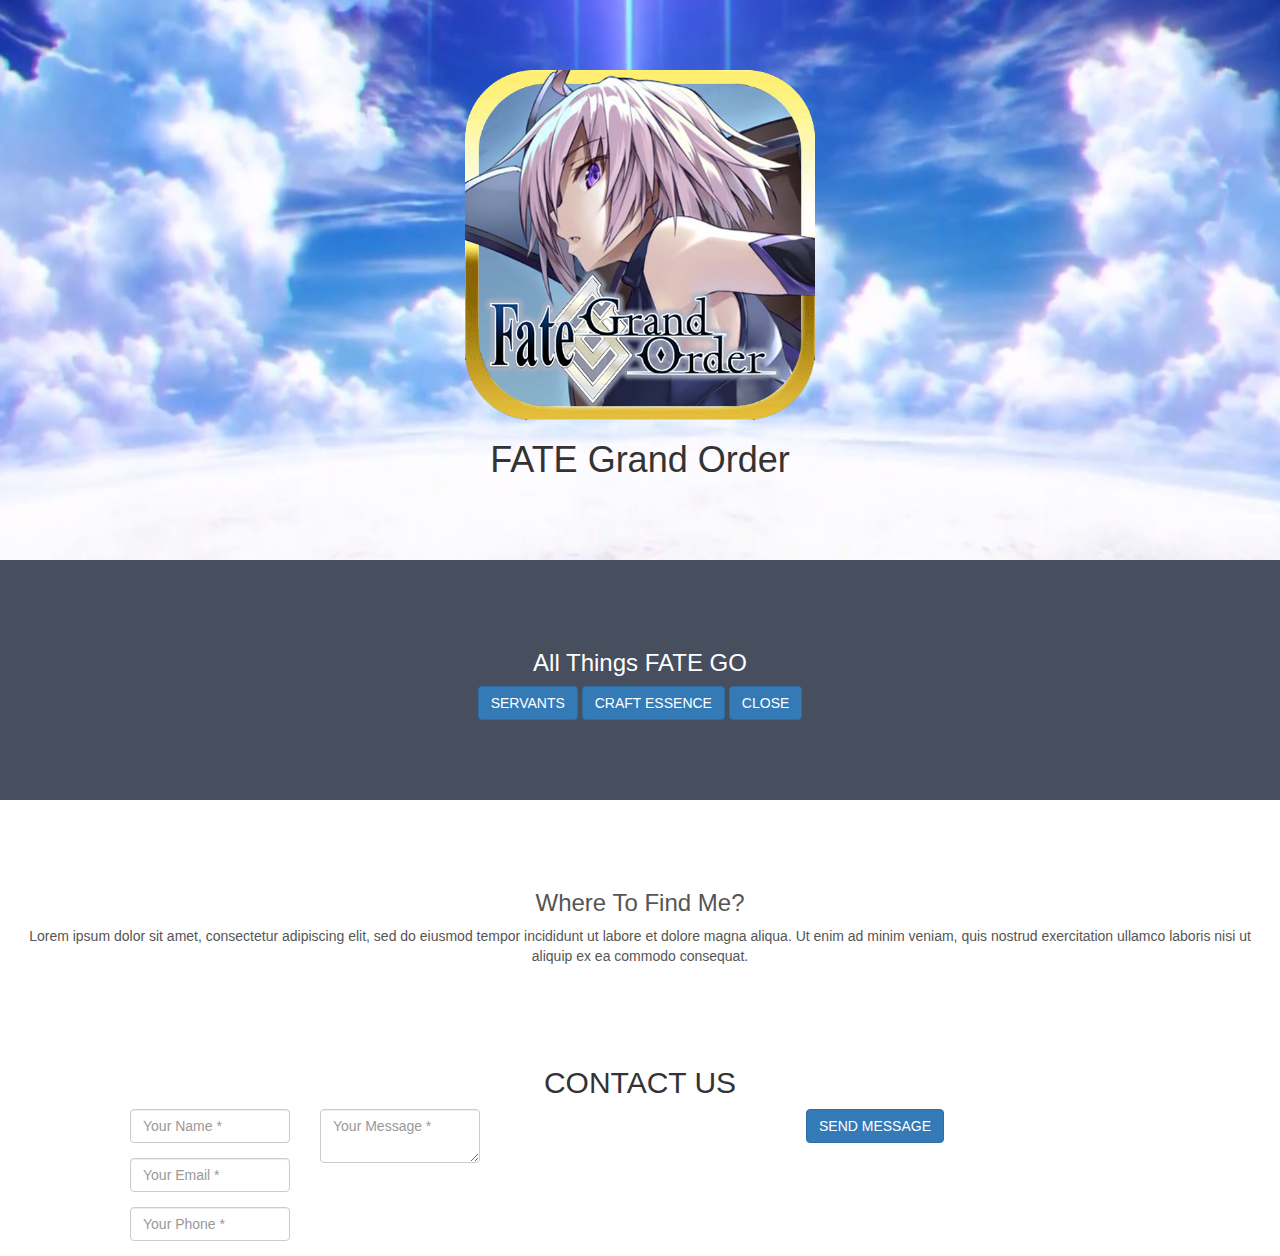
==== main.html @ 39d9aa52 "changes added" ====
<!DOCTYPE html>
<html lang="en">
   <head>
      <!-- Theme Made By www.w3schools.com - No Copyright -->
      <title>Bootstrap Theme Simply Me</title>
      <meta charset="utf-8">
      <meta name="viewport" content="width=device-width, initial-scale=1">
      <link rel="stylesheet" href="https://maxcdn.bootstrapcdn.com/bootstrap/3.4.1/css/bootstrap.min.css">
      <script src="https://ajax.googleapis.com/ajax/libs/jquery/3.5.1/jquery.min.js"></script>
      <script src="https://maxcdn.bootstrapcdn.com/bootstrap/3.4.1/js/bootstrap.min.js"></script>
      <link rel="style" href="style.css">
      <script  src="script.js"></script>
      <style>
        .profile{
          height: 350px;
          width: 350px;
        }
         .row{
         padding-left:60px;
         padding-right:60px;
         display: flex;
         text-align: center;
         justify-content: center;
         float: left;
         width: 500px;
         }
         .user{
         box-shadow: 2px 2px 5px rgba(0,0,0,0.03);
         border-radius: 20px;
         background-color: slategray;
         padding:1rem;
         margin-bottom: 1rem;
         flex: 33.33%;
         padding: 5px;
         align-self: center;
         }
         .bg-1 { 
         background-image: url(imgs/The_Lostbelts.jpg);
         background-repeat: no-repeat;
         background-attachment: fixed;
         background-size: 100% 75%;
         }
         .bg-2 { 
         background-color: #474e5d;
         color: #ffffff;
         }
         .bg-3 { 
         background-color: #ffffff;
         color: #555555;
         }
         .container-fluid {
         padding-top: 70px;
         padding-bottom: 70px;
         }
         @media only screen and (max-width: 600px) {
            body {
            
         }
        }
      </style>
   </head>
   <body>
      <div class="container-fluid bg-1 text-center">
         <img src="imgs/Profile.png" class="profile">
         <h1 id="title">FATE Grand Order</h1>
      </div>
      <div class="container-fluid bg-2 text-center">
         <h3>All Things FATE GO</h3>
         <button class="btn btn-primary btn-xl text-uppercase"  onclick="Servants()">Servants</button>
         <button class="btn btn-primary btn-xl text-uppercase" onclick="CraftEssence()">Craft Essence</button>
         <button class="btn btn-primary btn-xl text-uppercase" onClick="window.location.reload();">close</button>
         <p></p>
         <div id="app"> </div>
      </div>
      <div class="container-fluid bg-3 text-center">
         <h3>Where To Find Me?</h3>
         <p>Lorem ipsum dolor sit amet, consectetur adipiscing elit, sed do eiusmod tempor incididunt ut labore et dolore magna aliqua. Ut enim ad minim veniam, quis nostrud exercitation ullamco laboris nisi ut aliquip ex ea commodo consequat.</p>
      </div>
      <section class="page-section" id="contact">
         <div class="container">
            <div class="text-center">
               <h2 class="section-heading text-uppercase">Contact Us</h2>
            </div>
            <form id="contactForm" name="sentMessage" novalidate="novalidate">
               <div class="row align-items-stretch mb-5">
                  <div class="col-md-6">
                     <div class="form-group">
                        <input class="form-control" id="name" type="text" placeholder="Your Name *" required="required" data-validation-required-message="Please enter your name." />
                        <p class="help-block text-danger"></p>
                     </div>
                     <div class="form-group">
                        <input class="form-control" id="email" type="email" placeholder="Your Email *" required="required" data-validation-required-message="Please enter your email address." />
                        <p class="help-block text-danger"></p>
                     </div>
                     <div class="form-group mb-md-0">
                        <input class="form-control" id="phone" type="tel" placeholder="Your Phone *" required="required" data-validation-required-message="Please enter your phone number." />
                        <p class="help-block text-danger"></p>
                     </div>
                  </div>
                  <div class="col-md-6">
                     <div class="form-group form-group-textarea mb-md-0">
                        <textarea class="form-control" id="message" placeholder="Your Message *" required="required" data-validation-required-message="Please enter a message."></textarea>
                        <p class="help-block text-danger"></p>
                     </div>
                  </div>
               </div>
               <div class="text-center">
                  <div id="success"></div>
                  <button class="btn btn-primary btn-xl text-uppercase" id="sendMessageButton" type="submit">Send Message</button>
               </div>
            </form>
         </div>
      </section>
   </body>
</html>
---- style.css ----
#root {
    max-width: 1200px;
    margin: 0 auto;
  }
  
  .container {
    display: flex;
    flex-wrap: wrap;
  }
  
  .card {
    margin: 1rem;
    border: 1px solid gray;
  }
  
  @media screen and (min-width: 600px) {
    .card {
      flex: 1 1 calc(50% - 2rem);
    }
  }
  
  @media screen and (min-width: 900px) {
    .card {
      flex: 1 1 calc(33% - 2rem);
    }
  } 
.button{
  size: 20px;
}


.row{

padding-left:60px;
padding-right:60px;
display: flex;
text-align: center;
justify-content: center;
float: left;
width: 500px;

}
.user{
box-shadow: 2px 2px 5px rgba(0,0,0,0.03);
border-radius: 20px;
background-color: slategray;
padding:1rem;
margin-bottom: 1rem;
flex: 33.33%;
padding: 5px;

align-self: center;
}
.bg-1 { 
  background-image: url(imgs/The_Lostbelts.jpg);
  background-repeat: no-repeat;
  background-attachment: fixed;
  background-size: 100% 75%;
  
  
}
.bg-2 { 
  background-color: #474e5d;
  color: #ffffff;
}

.bg-3 { 
  background-color: #ffffff;
  color: #555555;
}
.container-fluid {
  padding-top: 70px;
  padding-bottom: 70px;
}
* {
  box-sizing: border-box;
}
* {
box-sizing: border-box;
}
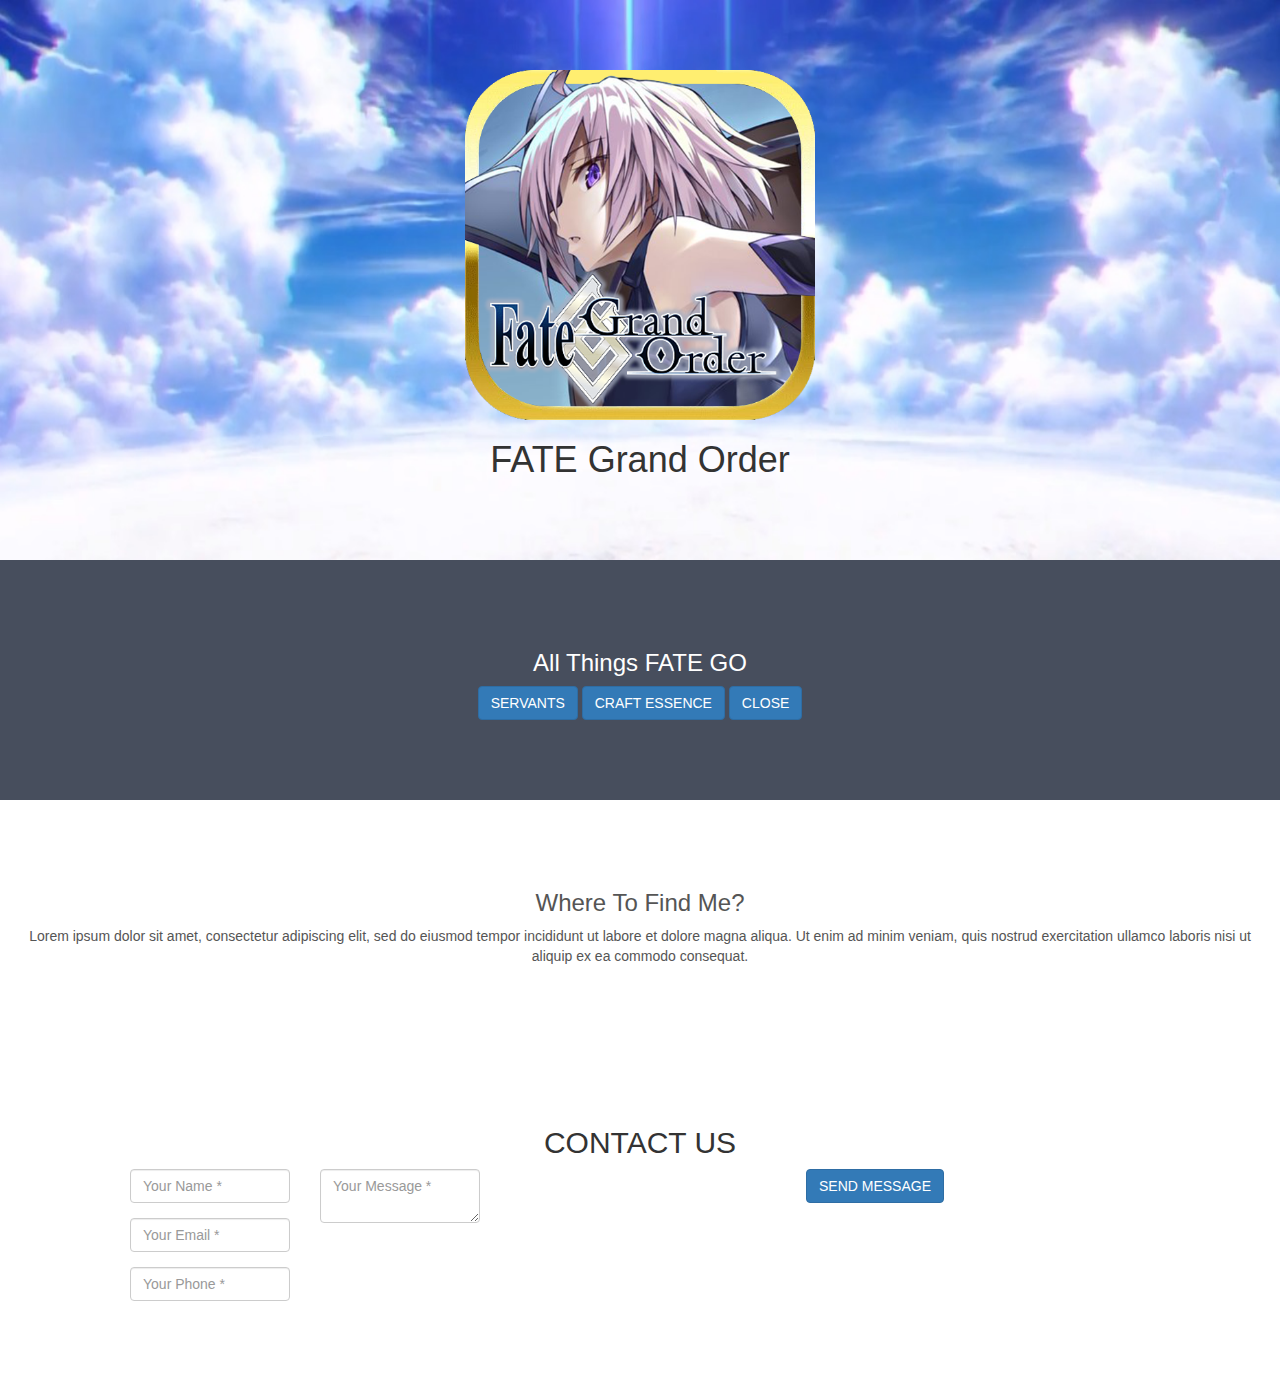
==== commit 2c6502d2: "test" ====
--- a/main.html
+++ b/main.html
@@ -8,7 +8,7 @@
       <link rel="stylesheet" href="https://maxcdn.bootstrapcdn.com/bootstrap/3.4.1/css/bootstrap.min.css">
       <script src="https://ajax.googleapis.com/ajax/libs/jquery/3.5.1/jquery.min.js"></script>
       <script src="https://maxcdn.bootstrapcdn.com/bootstrap/3.4.1/js/bootstrap.min.js"></script>
-      <link rel="style" href="style.css">
+      
       <script  src="script.js"></script>
       <style>
         .profile{
@@ -52,11 +52,12 @@
          padding-top: 70px;
          padding-bottom: 70px;
          }
-         @media only screen and (max-width: 600px) {
-            body {
-            
-         }
-        }
+         .page-section {
+            padding: 6rem 0;
+            display: block;
+          }
+         
+        
       </style>
    </head>
    <body>
@@ -104,7 +105,7 @@
                      </div>
                   </div>
                </div>
-               <div class="text-center">
+               <div class=" text-center">
                   <div id="success"></div>
                   <button class="btn btn-primary btn-xl text-uppercase" id="sendMessageButton" type="submit">Send Message</button>
                </div>
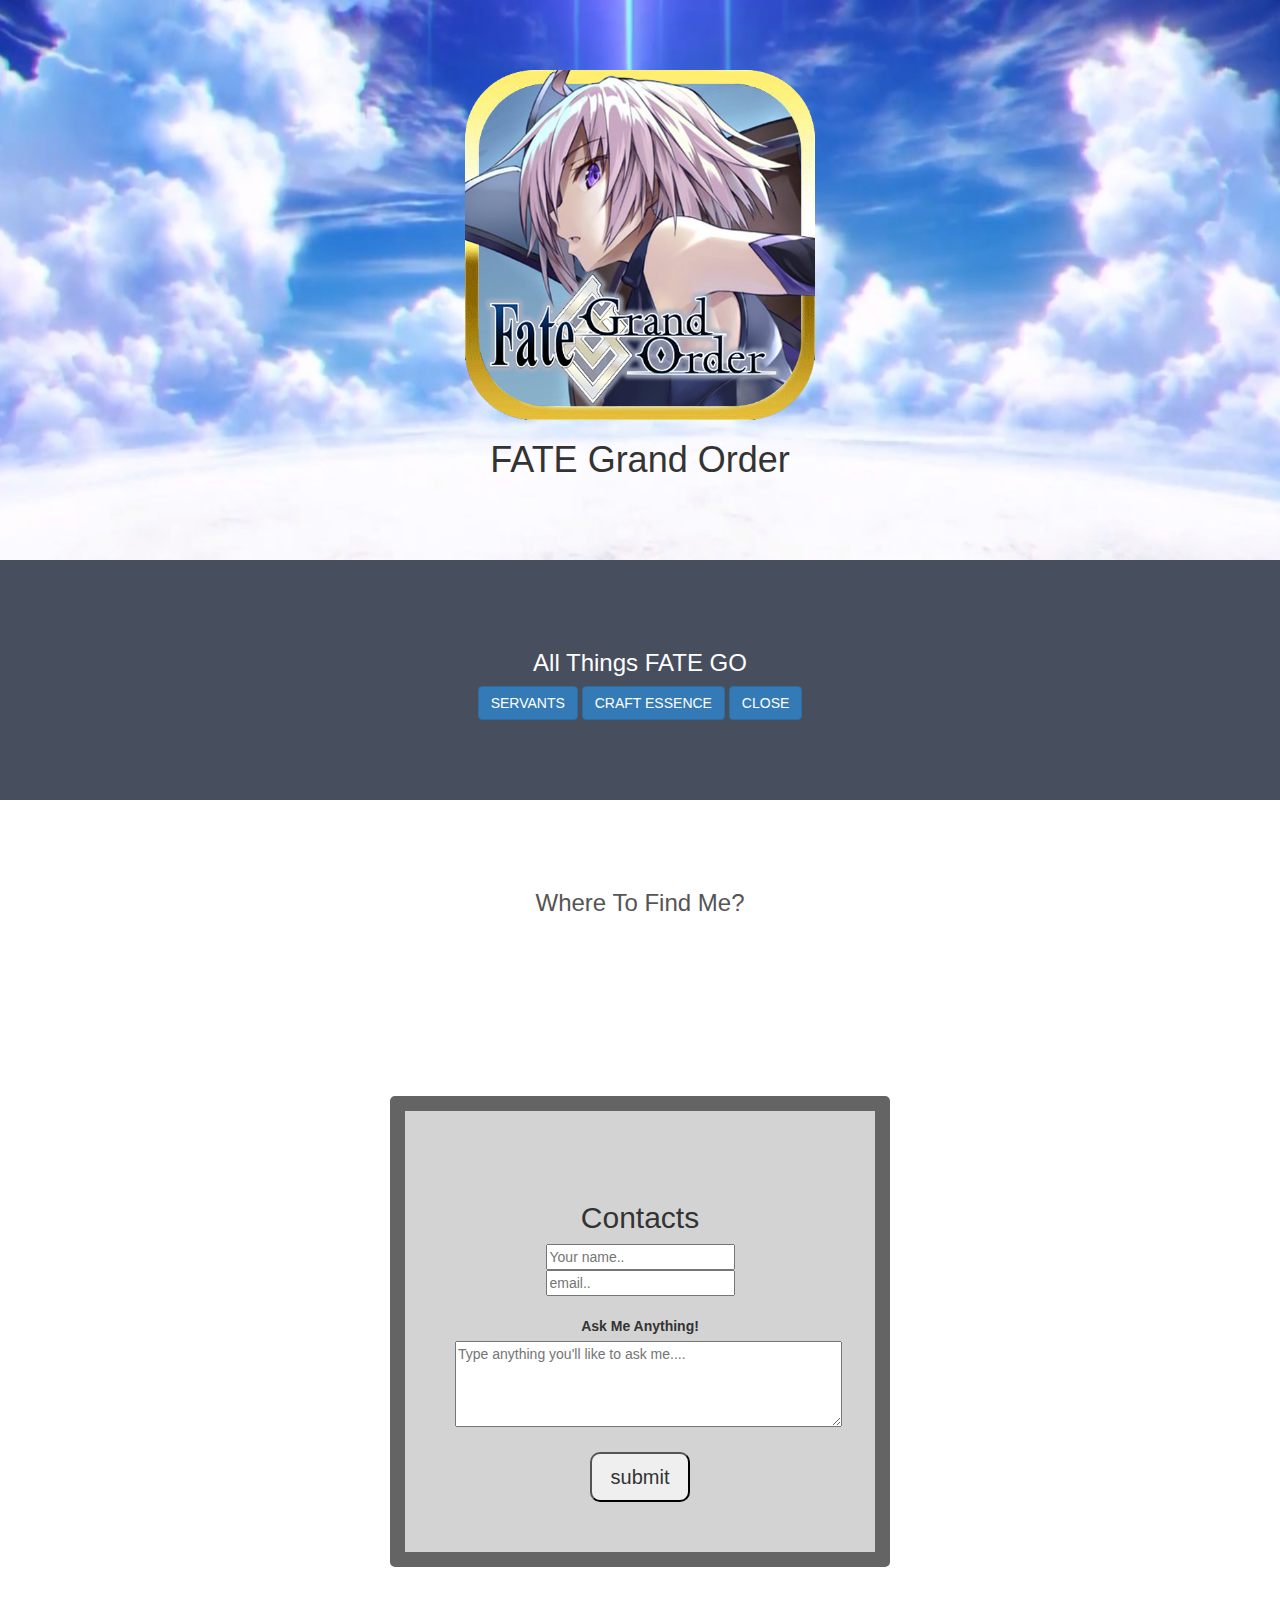
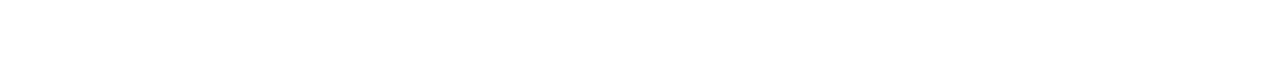
==== commit be063c9f: "updated" ====
--- a/main.html
+++ b/main.html
@@ -2,63 +2,13 @@
 <html lang="en">
    <head>
       <!-- Theme Made By www.w3schools.com - No Copyright -->
-      <title>Bootstrap Theme Simply Me</title>
+      <title>Fate GO</title>
       <meta charset="utf-8">
       <meta name="viewport" content="width=device-width, initial-scale=1">
       <link rel="stylesheet" href="https://maxcdn.bootstrapcdn.com/bootstrap/3.4.1/css/bootstrap.min.css">
       <script src="https://ajax.googleapis.com/ajax/libs/jquery/3.5.1/jquery.min.js"></script>
       <script src="https://maxcdn.bootstrapcdn.com/bootstrap/3.4.1/js/bootstrap.min.js"></script>
-      
-      <script  src="script.js"></script>
-      <style>
-        .profile{
-          height: 350px;
-          width: 350px;
-        }
-         .row{
-         padding-left:60px;
-         padding-right:60px;
-         display: flex;
-         text-align: center;
-         justify-content: center;
-         float: left;
-         width: 500px;
-         }
-         .user{
-         box-shadow: 2px 2px 5px rgba(0,0,0,0.03);
-         border-radius: 20px;
-         background-color: slategray;
-         padding:1rem;
-         margin-bottom: 1rem;
-         flex: 33.33%;
-         padding: 5px;
-         align-self: center;
-         }
-         .bg-1 { 
-         background-image: url(imgs/The_Lostbelts.jpg);
-         background-repeat: no-repeat;
-         background-attachment: fixed;
-         background-size: 100% 75%;
-         }
-         .bg-2 { 
-         background-color: #474e5d;
-         color: #ffffff;
-         }
-         .bg-3 { 
-         background-color: #ffffff;
-         color: #555555;
-         }
-         .container-fluid {
-         padding-top: 70px;
-         padding-bottom: 70px;
-         }
-         .page-section {
-            padding: 6rem 0;
-            display: block;
-          }
-         
-        
-      </style>
+      <link href="style.css" rel="stylesheet" type="text/css" />
    </head>
    <body>
       <div class="container-fluid bg-1 text-center">
@@ -75,42 +25,23 @@
       </div>
       <div class="container-fluid bg-3 text-center">
          <h3>Where To Find Me?</h3>
-         <p>Lorem ipsum dolor sit amet, consectetur adipiscing elit, sed do eiusmod tempor incididunt ut labore et dolore magna aliqua. Ut enim ad minim veniam, quis nostrud exercitation ullamco laboris nisi ut aliquip ex ea commodo consequat.</p>
       </div>
-      <section class="page-section" id="contact">
-         <div class="container">
-            <div class="text-center">
-               <h2 class="section-heading text-uppercase">Contact Us</h2>
-            </div>
-            <form id="contactForm" name="sentMessage" novalidate="novalidate">
-               <div class="row align-items-stretch mb-5">
-                  <div class="col-md-6">
-                     <div class="form-group">
-                        <input class="form-control" id="name" type="text" placeholder="Your Name *" required="required" data-validation-required-message="Please enter your name." />
-                        <p class="help-block text-danger"></p>
-                     </div>
-                     <div class="form-group">
-                        <input class="form-control" id="email" type="email" placeholder="Your Email *" required="required" data-validation-required-message="Please enter your email address." />
-                        <p class="help-block text-danger"></p>
-                     </div>
-                     <div class="form-group mb-md-0">
-                        <input class="form-control" id="phone" type="tel" placeholder="Your Phone *" required="required" data-validation-required-message="Please enter your phone number." />
-                        <p class="help-block text-danger"></p>
-                     </div>
-                  </div>
-                  <div class="col-md-6">
-                     <div class="form-group form-group-textarea mb-md-0">
-                        <textarea class="form-control" id="message" placeholder="Your Message *" required="required" data-validation-required-message="Please enter a message."></textarea>
-                        <p class="help-block text-danger"></p>
-                     </div>
-                  </div>
-               </div>
-               <div class=" text-center">
-                  <div id="success"></div>
-                  <button class="btn btn-primary btn-xl text-uppercase" id="sendMessageButton" type="submit">Send Message</button>
-               </div>
-            </form>
-         </div>
-      </section>
+      <div class="container">
+         <br>
+         <h2>Contacts</h2>
+         <form action="/action_page.php">
+         
+         <input type="text" name="firstname" placeholder="Your name..">
+            
+         <input type="text" name="lastname" placeholder="email..">
+         <br>
+         <br><label for="ama">Ask Me Anything!</label></br>
+         <textarea placeholder="Type anything you'll like to ask me...." rows="4" cols="45" id ="ama" name ="ama"></textarea>
+         </textarea>
+         <br></br>
+         <input type="submit" class = "submit" value="submit">
+         </form>
+       </div>
+       <script  src="script.js"></script>
    </body>
 </html>--- a/style.css
+++ b/style.css
@@ -0,0 +1,68 @@
+.profile{
+  height: 350px;
+  width: 350px;
+}
+ .row{
+ padding-left:60px;
+ padding-right:60px;
+ display: flex;
+ text-align: center;
+ justify-content: center;
+ float: left;
+ width: 500px;
+ 
+ }
+ .user{
+ box-shadow: 2px 2px 5px rgba(0,0,0,0.03);
+ border-radius: 20px;
+ background-color: slategray;
+ padding:1rem;
+ margin-bottom: 1rem;
+ flex: 33.33%;
+ padding: 5px;
+ align-self: center;
+ }
+ .bg-1 { 
+ background-image: url(imgs/The_Lostbelts.jpg);
+ background-repeat: no-repeat;
+ background-attachment: fixed;
+ background-size: 100% 75%;
+ 
+ }
+ .bg-2 { 
+ background-color: #474e5d;
+ color: #ffffff;
+ }
+ .bg-3 { 
+ background-color: #ffffff;
+ color: #555555;
+ }
+ .container-fluid {
+ padding-top: 70px;
+ padding-bottom: 70px;
+ }
+ .page-section {
+    padding: 6rem 0;
+    display: block;
+  }
+  .container{
+    text-align: center;
+    border: solid;
+    background-color: lightgrey;
+    width: 500px;
+    border: 15px solid rgb(100, 100, 100);
+    padding: 50px;
+    margin: 100px;
+    border-radius: 5px;
+    margin-left: auto;
+    margin-right: auto;
+    
+}
+.submit{
+    width: 100px;
+    height: 50px;
+    font-family: 'Gill Sans', 'Gill Sans MT', Calibri, 'Trebuchet MS', sans-serif;
+    border-radius: 10px;
+    font-size: 20px;
+}
+ 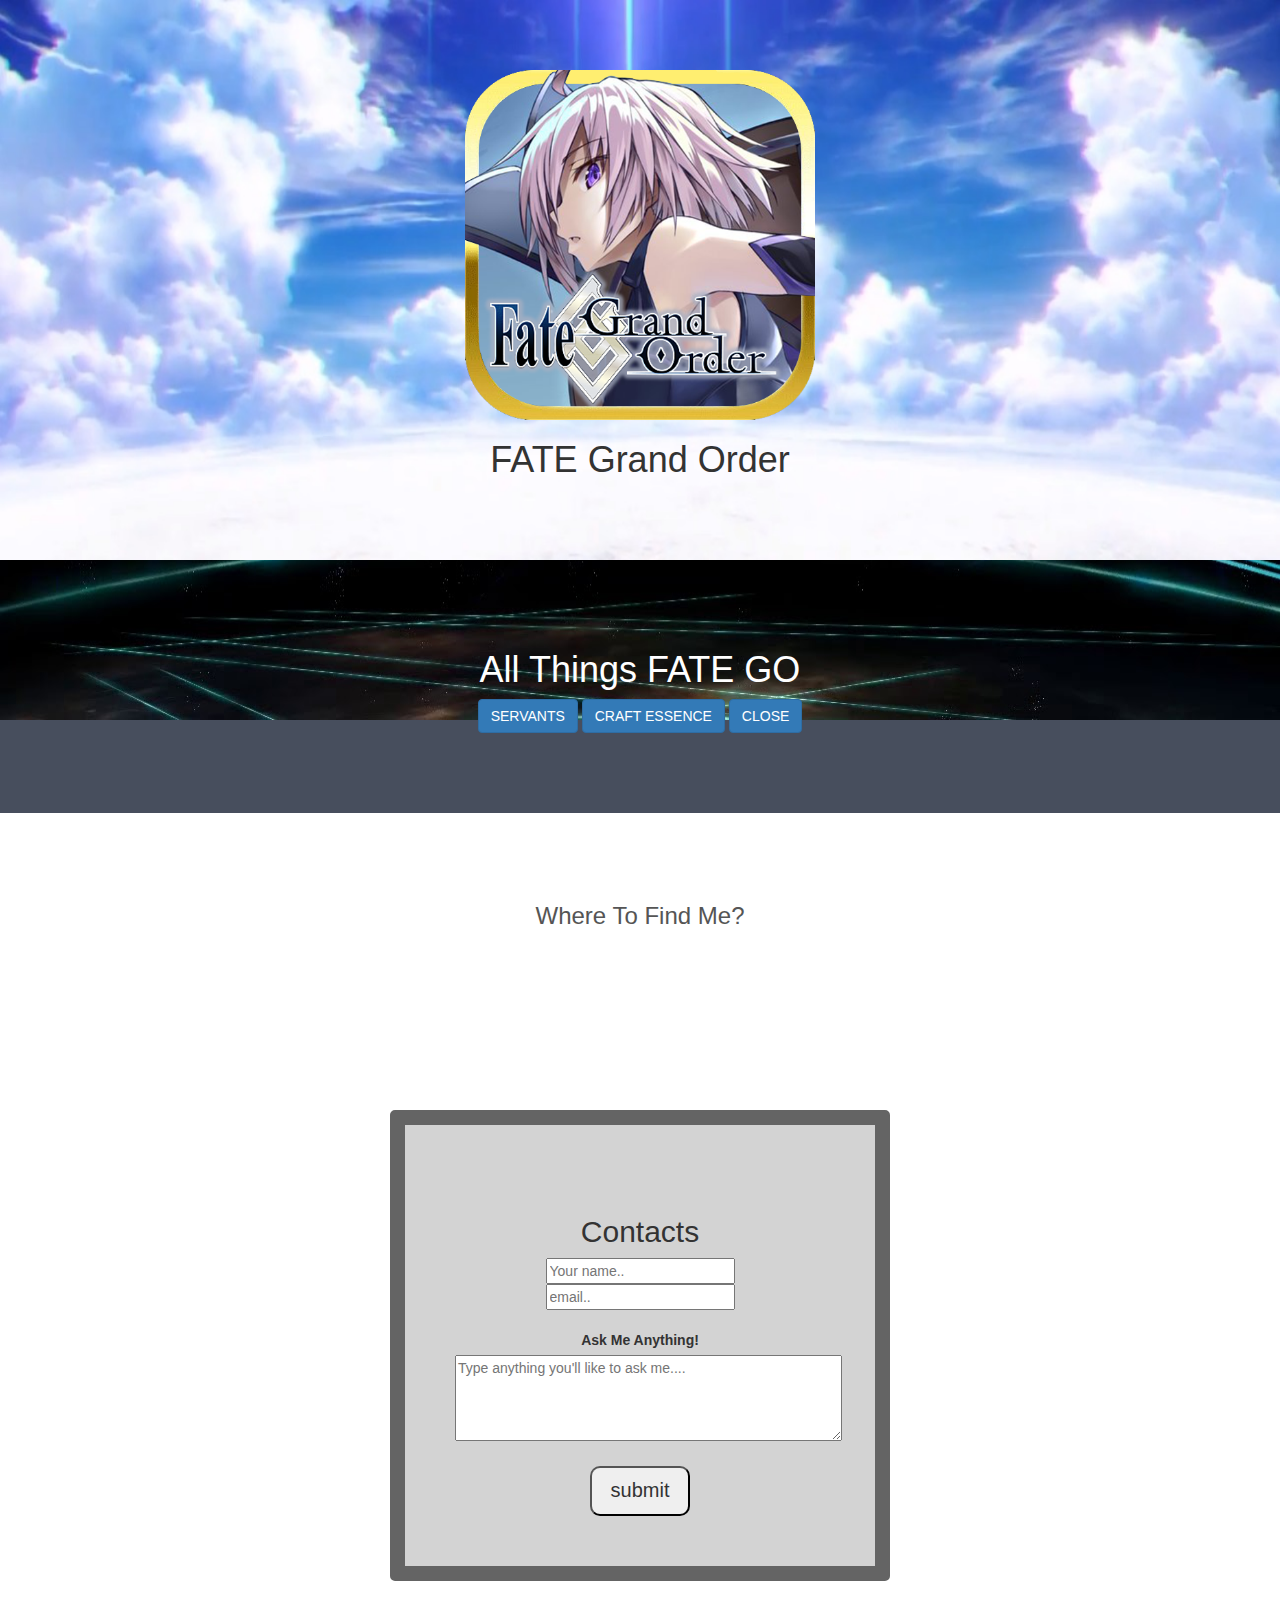
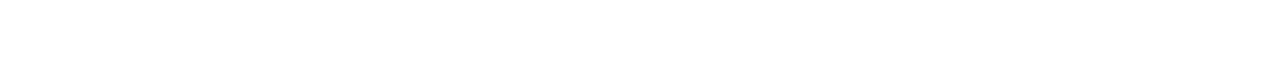
==== commit 480fce87: "final" ====
--- a/main.html
+++ b/main.html
@@ -11,12 +11,13 @@
       <link href="style.css" rel="stylesheet" type="text/css" />
    </head>
    <body>
+      <button onclick="topFunction()" id="myBtn" title="Go to top">Top</button>
       <div class="container-fluid bg-1 text-center">
          <img src="imgs/Profile.png" class="profile">
          <h1 id="title">FATE Grand Order</h1>
       </div>
       <div class="container-fluid bg-2 text-center">
-         <h3>All Things FATE GO</h3>
+         <h1>All Things FATE GO</h1>
          <button class="btn btn-primary btn-xl text-uppercase"  onclick="Servants()">Servants</button>
          <button class="btn btn-primary btn-xl text-uppercase" onclick="CraftEssence()">Craft Essence</button>
          <button class="btn btn-primary btn-xl text-uppercase" onClick="window.location.reload();">close</button>
--- a/style.css
+++ b/style.css
@@ -1,3 +1,22 @@
+#myBtn {
+  display: none;
+  position: fixed; 
+  bottom: 20px; 
+  right: 30px; 
+  z-index: 99; 
+  border: none; 
+  outline: none;
+  background-color: red; 
+  color: white;
+  cursor: pointer;
+  padding: 15px; 
+  border-radius: 10px;
+  font-size: 18px;
+}
+
+#myBtn:hover {
+background-color: #555; 
+}
 .profile{
   height: 350px;
   width: 350px;
@@ -30,7 +49,11 @@
  
  }
  .bg-2 { 
- background-color: #474e5d;
+   background-image: url(imgs/maxresdefault.jpg);
+   background-repeat: no-repeat;
+   background-size: 100%;
+   background-attachment: fixed;
+  background-color: #474e5d;
  color: #ffffff;
  }
  .bg-3 { 
